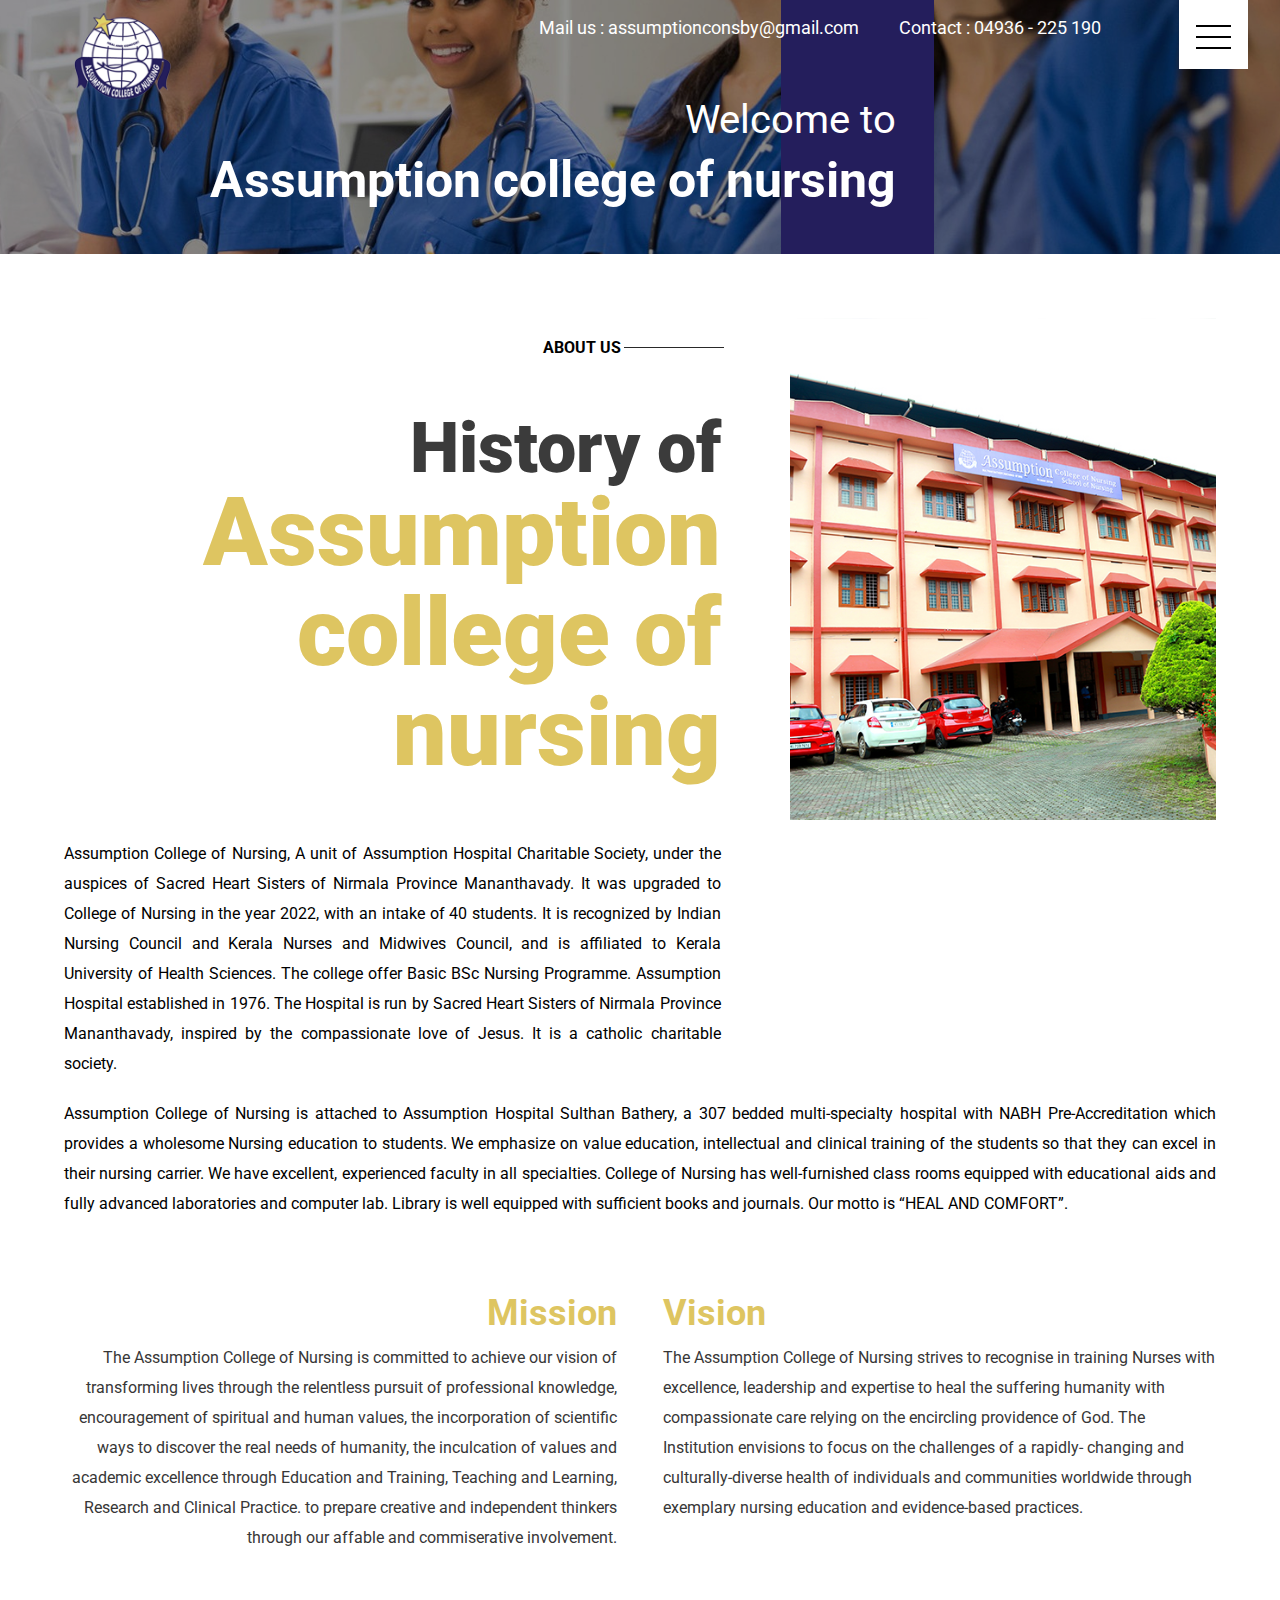
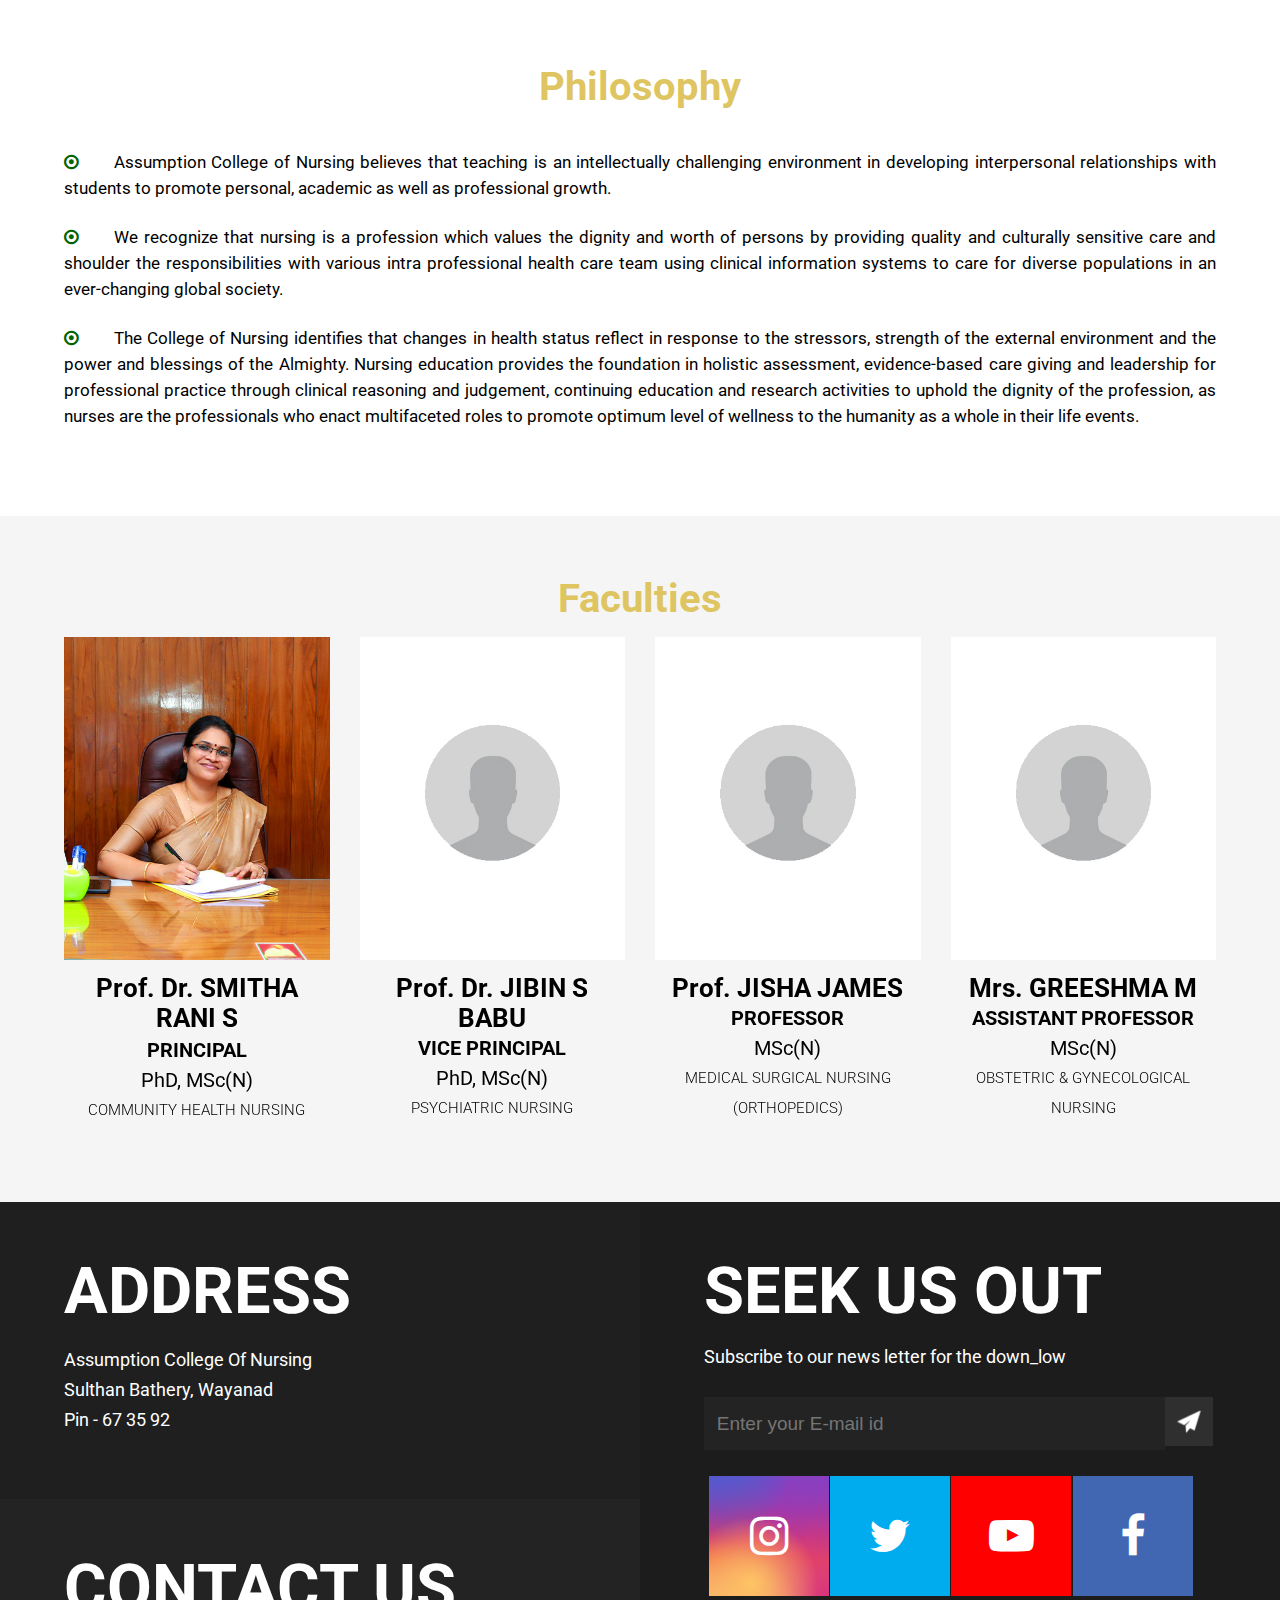
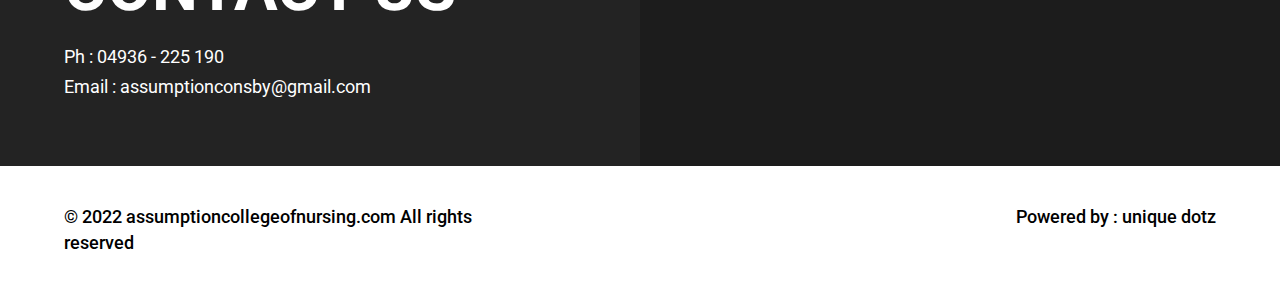
==== about.html @ 49dea348 "initial" ====
﻿<!DOCTYPE html PUBLIC "-//W3C//DTD XHTML 1.0 Transitional//EN" "http://www.w3.org/TR/xhtml1/DTD/xhtml1-transitional.dtd">
<html xmlns="http://www.w3.org/1999/xhtml">
<head>
<meta http-equiv="Content-Type" content="text/html; charset=utf-8" />
<meta name="viewport" content="width=device-width, initial-scale=1.0, maximum-scale=1">
<title>Assumption</title>
<link rel="shortcut icon" type="image/png" href="images/favicon.png" />
<link href="css/assumption.css" rel="stylesheet" type="text/css" />
<link href="https://fonts.googleapis.com/css2?family=Roboto:wght@100;300;400;500;900&display=swap" rel="stylesheet">
<link href="css/menu.css" rel="stylesheet" type="text/css" />
<link href="css/owl.css" rel="stylesheet" type="text/css" />
<meta name="description" content="assumption">
<meta name="keywords" content="assumption">
<link rel="stylesheet" href="fonts/font-awesome/css/font-awesome.min.css">

</head>

<body>
 
 <!--INDEX SLIDER-->
 
 
 
 <div class="header"></div>
 


 <div class="about_banner">
	 
    <div class="about_banner_overlay"></div>
    <div class="about_banner_cntnt"><h1 class="wow fadeInDown" data-wow-delay="0.4s">Welcome to <br /><span> Assumption college of nursing</span></h1></div>
    <div class="banner_blue"></div>
  </div>

 <div class="about">
    <div class="about_inner">
       <div class="about_inner_left">
       <h3  class="wow fadeInDown" data-wow-delay="0.4s">ABOUT US</h3>
       <h1 class="wow fadeInDown" data-wow-delay="0.5s">History of<br /><span> Assumption college of nursing </span></h1>
       <p>Assumption College of Nursing, A unit of Assumption Hospital Charitable Society, under the auspices of Sacred Heart Sisters of Nirmala Province Mananthavady. It was upgraded to College of Nursing in the year 2022, with an intake of 40 students. It is recognized by Indian Nursing Council and Kerala Nurses and Midwives Council, and is affiliated to Kerala University of Health Sciences. The college offer Basic BSc Nursing Programme.
        Assumption Hospital established in 1976. The Hospital is run by Sacred Heart Sisters of Nirmala Province Mananthavady, inspired by the compassionate love of Jesus. It is a catholic charitable society.
        
        </p>

       </div>
       <div class="about_inner_right">
        <div class="about_inner_right_img wow fadeInUp"><img src="images/about.jpg" /></div>
        </div>
        
        <div class="clear"></div>
        <p> Assumption College of Nursing is attached to Assumption Hospital Sulthan Bathery, a 307 bedded multi-specialty hospital with NABH Pre-Accreditation which provides a wholesome Nursing education to students. 
        
          We emphasize on value education, intellectual and clinical training of the students so that they can excel in their nursing carrier. We have excellent, experienced   faculty in all specialties. College of Nursing has well-furnished class rooms equipped with educational aids and fully advanced laboratories and computer lab. Library is well equipped with sufficient books and journals. Our motto is “HEAL AND COMFORT”. </p>
      </div>
      

        
        
        
    
   <div class="about_inner_inn">
       <div class="about_inner_inn_left">
       <h1>Mission</h1>
       <p>The Assumption College of Nursing is committed to achieve our vision of transforming lives through the relentless pursuit of professional knowledge, encouragement of spiritual and human values, the incorporation of scientific ways to discover the real needs of humanity, the inculcation of values and academic excellence through Education and Training, Teaching and Learning, Research and Clinical Practice. to prepare creative and independent thinkers through our affable and commiserative involvement.</p>
       </div>
      <div class="about_inner_inn_right">
       <h1>Vision</h1>
       <p>The Assumption College of Nursing strives to recognise in training Nurses with excellence, leadership and expertise to heal the suffering humanity with compassionate care relying on the encircling providence of God. The Institution envisions to focus on the challenges of a rapidly- changing and culturally-diverse health of individuals and communities worldwide through exemplary nursing education and evidence-based practices. </p>
       </div>
      <div class="clear"></div>
      </div>
      <div class="service_list">
        <div class="service_list_inner">
             <div class="service_line_top">
              <h6 class="wow fadeInDown" data-wow-delay="0.5s">  <br /><span>Philosophy</span></h6>
                    <h2></h2>
                    <ul>
                        <li><i class="fa fa-dot-circle-o" aria-hidden="true"></i>Assumption College of Nursing believes that teaching is an intellectually challenging environment in developing interpersonal relationships with students to promote personal, academic as well as professional growth.
                            </li>
                        <li><i class="fa fa-dot-circle-o" aria-hidden="true"></i>We recognize that nursing is a profession which values the dignity and worth of persons by providing quality and culturally sensitive care and shoulder the responsibilities with various intra professional health care team using clinical information systems to care for diverse populations in an ever-changing global society.
                        </li>
                        
                        <li><i class="fa fa-dot-circle-o" aria-hidden="true"></i>The College of Nursing identifies that changes in health status reflect in response to the stressors, strength of the external environment and the power and blessings of the Almighty. Nursing education provides the foundation in holistic assessment, evidence-based care giving and leadership for professional practice through clinical reasoning and judgement, continuing education and research activities to uphold the dignity of the profession, as nurses are the professionals who enact multifaceted roles to promote optimum level of wellness to the humanity as a whole in their life events.
                            </li>
                        
                    </ul>
                     
                    </div>
            
          <div class="clear"></div>
        </div>
     </div>  

   
   
   <div class="about_service">
     <div class="about_service_inner">
     <div class="about_service_inner_top"><h1 class="wow fadeInDown" data-wow-delay="0.5s">  <br /><span>Faculties</span></h1></div>
     <div class="about_service_inner_down">
       <div class="products_slider">
              <div class="products_slider_inner">
              
     <div class="facilities_index_owl">
    <div class="owlCarousel" id="slide6">
        <div class="item wow fadeInLeft">

            <div class="facilities_index_owl_img_listing">
            <div class="item_overlay"></div>
            <img src="images/smitha.jpg" alt="Assumption college of nursing" /> </div>  
            <div class="item_overlay_cntnt"><h1>Prof. Dr. SMITHA RANI S<span><br><b>PRINCIPAL</b><br>PhD, MSc(N)<h2>COMMUNITY HEALTH NURSING</h2></span></h1></div>
           </div>

           <div class="item wow fadeInLeft">

            <div class="facilities_index_owl_img_listing">
            <div class="item_overlay"></div>
            <img src="images/course1.jpg" alt="Assumption college of nursing" /> </div>  
            <div class="item_overlay_cntnt"><h1>Prof. Dr. JIBIN S BABU<br><span><b>VICE PRINCIPAL</b><br>PhD, MSc(N)<br><h2>PSYCHIATRIC NURSING</h2></span></h1></div>
           </div>


           <div class="item wow fadeInLeft">

            <div class="facilities_index_owl_img_listing">
            <div class="item_overlay"></div>
            <img src="images/course1.jpg" alt="Assumption college of nursing" /> </div>  
            <div class="item_overlay_cntnt"><h1>Prof. JISHA JAMES <br><span><b>PROFESSOR</b><br> MSc(N)<br><h2>MEDICAL SURGICAL NURSING
              (ORTHOPEDICS)</h2>
              </span></h1></div>
           </div>
           <div class="item wow fadeInLeft">

            <div class="facilities_index_owl_img_listing">
            <div class="item_overlay"></div>
            <img src="images/course1.jpg" alt="Assumption college of nursing" /> </div>  
            <div class="item_overlay_cntnt"><h1>Mrs. GREESHMA M<br><span><b>ASSISTANT PROFESSOR</b><br>MSc(N)<br><h2>OBSTETRIC & GYNECOLOGICAL NURSING
              </h2></span></h1></div>
           </div>

           <div class="item wow fadeInLeft">

            <div class="facilities_index_owl_img_listing">
            <div class="item_overlay"></div>
            <img src="images/course1.jpg" alt="Assumption college of nursing" /> </div>  
            <div class="item_overlay_cntnt"><h1>Sr. LISY JOSE  <br><span><b>LECTURER</b><br>MSc(N)<br><h2>COMMUNITY HEALTH NURSING</h2></span></h1></div>
           </div>

           <div class="item wow fadeInLeft">

            <div class="facilities_index_owl_img_listing">
            <div class="item_overlay"></div>
            <img src="images/jintu.jpg" alt="Assumption college of nursing" /> </div>  
            <div class="item_overlay_cntnt"><h1>Mrs. JINTU M K<br><span><b>LECTURER</b><br>MSc(N)<br><h2>MEDICAL SURGICAL NURSING
              <br>(CARDIO THORASIC NURSING )
              </h2></span></h1></div>
           </div>
           <div class="item wow fadeInLeft">

            <div class="facilities_index_owl_img_listing">
            <div class="item_overlay"></div>
            <img src="images/course1.jpg" alt="Assumption college of nursing" /> </div>  
            <div class="item_overlay_cntnt"><h1>Sr. LIJI <br><span><b>LECTURER</b><br>MSc(N)<br><h2>MEDICAL SURGICAL NURSING
              (NURO SCIENCE)
              </h2></span></h1></div>
           </div>
           <div class="item wow fadeInLeft">

            <div class="facilities_index_owl_img_listing">
            <div class="item_overlay"></div>
            <img src="images/seema.jpg" alt="Assumption college of nursing" /> </div>  
            <div class="item_overlay_cntnt"><h1>Mrs. SEEMA MS <br><span><b>LECTURER</b><br>MSc(N)<br><h2>MEDICAL SURGICAL NURSING
              (NURO SCIENCE)
              </h2></span></h1></div>
           </div>
           
              
     </div>
     </div>        
     </div>                  
     </div>
     
     </div>
     
     </div>
   </div>

</div>

	
<section class="footer_inner_full"></section>	
	
	
	
	
	
   
<script src="js/main_jQuery.js" type="text/javascript"></script> 
<script src="js/slider.js" type="text/javascript" charset="utf-8"></script> 
<script src="js/owl.js" type="text/javascript" charset="utf-8"></script> 
<script  src="js/menu.js"></script>
<script  src="js/footer.js"></script>
<script  src="js/header.js"></script>

<script type="text/javascript" charset="utf-8">
    if (document.documentElement.clientWidth > 980) {
    $(function() { var logo = $(".header"); $(window).scroll(function() {
    var scroll = $(window).scrollTop();
    
        if (scroll >= 400) {
          if(!logo.hasClass("Header_fixed")) {
            logo.hide();
            logo.removeClass('header').addClass("Header_fixed").fadeIn(0);
          }
        } else {
          if(!logo.hasClass("header")) {
            logo.hide();
            logo.removeClass("Header_fixed").addClass('header').fadeIn(0);
          }
        }
    
    });
    });	
    }
    </script> 
  


 

<script>

    $('#slide6').owlCarousel({
    loop:true,
    margin:30,
    nav:false,
	autoplay:true,
     autoplayTimeout:3000,
    autoplayHoverPause:true,
    responsive:{
        0:{
            items:1,
			  margin:0
        },
		400:{
            items:2
        },
        600:{
            items:3
        },
        1000:{
            items:4
        }
    }
})


</script> 
</body>
</html>
---- css/assumption.css ----
/*=== Attached CSS Files
=============================================================================*/
@import url("reset.css");
@import url("base.css");


@import url("style.css");
@import url("responsive.css");



/*@import url(http://fonts.googleapis.com/css?family=Open+Sans:300italic,400italic,600italic,700italic,800italic,400,800,300,600,700);
*/
---- css/menu.css ----
.cd-logo, .cd-nav-trigger {
  position: relative;
  display: inline-block;
}

.cd-logo {
  top: 28px;
  left: 5%;
}
.cd-logo img {
  display: block;
}

.cd-nav-trigger {
  top: 0;
  right: 5%;
  height: 44px;
  width: 44px;
  z-index: 5;
  /* image replacement */
  overflow: hidden;
  text-indent: 100%;
  white-space: nowrap;
}
.cd-nav-trigger .cd-icon {
  /* icon created in CSS */
  position: absolute;
  left: 50%;
  top: 50%;
  bottom: auto;
  right: auto;
  -webkit-transform: translateX(-50%) translateY(-50%);
  -moz-transform: translateX(-50%) translateY(-50%);
  -ms-transform: translateX(-50%) translateY(-50%);
  -o-transform: translateX(-50%) translateY(-50%);
  transform: translateX(-50%) translateY(-50%);
  display: inline-block;
  width:35px;
  height: 2px;
  background-color: #ffffff;
  z-index: 10;
}
.cd-nav-trigger .cd-icon::before {
  /* upper and lower lines of the menu icon */
  position: absolute;
  top:0;
  right: 0;
  width:100%;
  height: 100%;
  background-color: #ffffff;
  /* Force Hardware Acceleration in WebKit */
  -webkit-transform: translateZ(0);
  -moz-transform: translateZ(0);
  -ms-transform: translateZ(0);
  -o-transform: translateZ(0);
  transform: translateZ(0);
  -webkit-backface-visibility: hidden;
  backface-visibility: hidden;
  /* apply transition to transform property */
  -webkit-transition: -webkit-transform .3s;
  -moz-transition: -moz-transform .3s;
  transition: transform .3s;
}
 .cd-nav-trigger .cd-icon:after {
  /* upper and lower lines of the menu icon */
  position: absolute;
  top:0;
  right: 0;
  width:80%;
  height: 100%;
  background-color: #ffffff;
  /* Force Hardware Acceleration in WebKit */
  -webkit-transform: translateZ(0);
  -moz-transform: translateZ(0);
  -ms-transform: translateZ(0);
  -o-transform: translateZ(0);
  transform: translateZ(0);
  -webkit-backface-visibility: hidden;
  backface-visibility: hidden;
  /* apply transition to transform property */
  -webkit-transition: -webkit-transform .3s;
  -moz-transition: -moz-transform .3s;
  transition: transform .3s;
}
.cd-nav-trigger .cd-icon::before {
  -webkit-transform: translateY(-6px) rotate(deg);
  -moz-transform: translateY(-6px) rotate(0deg);
  -ms-transform: translateY(-6px) rotate(0deg);
  -o-transform: translateY(-6px) rotate(0deg);
  transform: translateY(-6px) rotate(0deg);
}
.cd-nav-trigger .cd-icon::after {
  -webkit-transform: translateY(6px) rotate(0deg);
  -moz-transform: translateY(6px) rotate(0deg);
  -ms-transform: translateY(6px) rotate(0deg);
  -o-transform: translateY(6px) rotate(0deg);
  transform: translateY(6px) rotate(0deg);
}
.cd-nav-trigger::before, .cd-nav-trigger::after {
  /* 2 rounded colored backgrounds for the menu icon */
  position: absolute;
  top: 0;
  left: 0;
  border-radius: 50%;
  height: 100%;
  width: 100%;
  /* Force Hardware Acceleration in WebKit */
  -webkit-transform: translateZ(0);
  -moz-transform: translateZ(0);
  -ms-transform: translateZ(0);
  -o-transform: translateZ(0);
  transform: translateZ(0);
  -webkit-backface-visibility: hidden;
  backface-visibility: hidden;
  -webkit-transition-property: -webkit-transform;
  -moz-transition-property: -moz-transform;
  transition-property: transform;
}
.cd-nav-trigger::before {

  -webkit-transform: scale(1);
  -moz-transform: scale(1);
  -ms-transform: scale(1);
  -o-transform: scale(1);
  transform: scale(1);
  -webkit-transition-duration: 0.3s;
  -moz-transition-duration: 0.3s;
  transition-duration: 0.3s;
  -webkit-transition-delay: 0.4s;
  -moz-transition-delay: 0.4s;
  transition-delay: 0.4s;
}
.cd-nav-trigger::after {
  background-color: #89469b;
  -webkit-transform: scale(0);
  -moz-transform: scale(0);
  -ms-transform: scale(0);
  -o-transform: scale(0);
  transform: scale(0);
  -webkit-transition-duration: 0s;
  -moz-transition-duration: 0s;
  transition-duration: 0s;
  -webkit-transition-delay: 0s;
  -moz-transition-delay: 0s;
  transition-delay: 0s;
}
.cd-nav-trigger.close-nav::before {
  /* user clicks on the .cd-nav-trigger element - 1st rounded background disappears */
  -webkit-transform: scale(0);
  -moz-transform: scale(0);
  -ms-transform: scale(0);
  -o-transform: scale(0);
  transform: scale(0);
  
}
.cd-nav-trigger.close-nav::after {
  /* user clicks on the .cd-nav-trigger element - 2nd rounded background appears */
  -webkit-transform: scale(1);
  -moz-transform: scale(1);
  -ms-transform: scale(1);
  -o-transform: scale(1);
  transform: scale(1);
  -webkit-transition-duration: 0.3s;
  -moz-transition-duration: 0.3s;
  transition-duration: 0.3s;
  -webkit-transition-delay: 0.4s;
  -moz-transition-delay: 0.4s;
  transition-delay: 0.4s;
}
.cd-nav-trigger.close-nav .cd-icon {
  /* user clicks on the .cd-nav-trigger element - transform the icon */
  background-color: rgba(255, 255, 255, 0);
}
.cd-nav-trigger.close-nav .cd-icon::after{
	display:none;
}
.cd-nav-trigger.close-nav .cd-icon::before {
  background-color: white !important;
}
.cd-nav-trigger.close-nav .cd-icon::before {
  -webkit-transform: translateY(0) rotate(180deg);
  -moz-transform: translateY(0) rotate(1800deg);
  -ms-transform: translateY(0) rotate(1800deg);
  -o-transform: translateY(0) rotate(1800deg);
  transform: translateY(0) rotate(180deg);
  
}
.cd-nav-trigger.close-nav .cd-icon::after {
  -webkit-transform: translateY(0) rotate(-45deg);
  -moz-transform: translateY(0) rotate(-45deg);
  -ms-transform: translateY(0) rotate(-45deg);
  -o-transform: translateY(0) rotate(-45deg);
  transform: translateY(0) rotate(-45deg);
}

.cd-primary-nav {
  /* by default it's hidden */
  position: fixed;
  left: 0;
  top: 0;
  height: 100%;
  width: 90%;
  padding: 80px 5%;
  z-index: 3;
  overflow: auto;
  /* this fixes the buggy scrolling on webkit browsers - mobile devices only - when overflow property is applied */
  -webkit-overflow-scrolling: touch;
  visibility: hidden;
  opacity: 0;
  -webkit-transition: visibility 0s, opacity 0.3s;
  -moz-transition: visibility 0s, opacity 0.3s;
  transition: visibility 0s, opacity 0.3s;
}
.cd-primary-nav li {
  margin: 10% 10%;
  text-align: right;
  text-transform: capitalize;
}
.cd-primary-nav a {
  font-size: 40px;
  -webkit-font-smoothing: antialiased;
  -moz-osx-font-smoothing: grayscale;
  -webkit-transition: color 0.2s;
  -moz-transition: color 0.2s;
  transition: color 0.2s;
	color: #fff;
	text-align: right;
	text-transform: capitalize;
}
.cd-primary-nav a:hover {
  color: #046ca0;
}
.cd-primary-nav.fade-in {
  /* navigation visible at the end of the circle animation */
  visibility: visible;
  opacity: 1;
}
@media only screen and (min-width: 768px) {
  .cd-primary-nav li {
    margin: 2em 0;
  }
  .cd-primary-nav a {
    font-size: 28px;
    font-size: 1.75rem;
  }
}
@media only screen and (min-width: 1170px) {
  .cd-primary-nav li {
    margin: 4em 0;
  }
  .cd-primary-nav a {
    font-size: 40px;
	  text-transform: lowercase;
  }
	
}

.cd-overlay-nav, .cd-overlay-content {
  /* containers of the 2 main rounded backgrounds - these containers are used to position the rounded bgs behind the menu icon */
  position: fixed;
  top: 18px;
  right: 5%;
  height: 4px;
  width: 4px;
  -webkit-transform: translateX(-20px) translateY(20px);
  -moz-transform: translateX(-20px) translateY(20px);
  -ms-transform: translateX(-20px) translateY(20px);
  -o-transform: translateX(-20px) translateY(20px);
  transform: translateX(-20px) translateY(20px);
}
.cd-overlay-nav span, .cd-overlay-content span {
  display: inline-block;
  position: absolute;
  border-radius: 50%;
  /* Force Hardware Acceleration in WebKit */
  -webkit-transform: translateZ(0);
  -moz-transform: translateZ(0);
  -ms-transform: translateZ(0);
  -o-transform: translateZ(0);
  transform: translateZ(0);
  -webkit-backface-visibility: hidden;
  backface-visibility: hidden;
  will-change: transform;
  -webkit-transform-origin: 50% 50%;
  -moz-transform-origin: 50% 50%;
  -ms-transform-origin: 50% 50%;
  -o-transform-origin: 50% 50%;
  transform-origin: 50% 50%;
  -webkit-transform: scale(0);
  -moz-transform: scale(0);
  -ms-transform: scale(0);
  -o-transform: scale(0);
  transform: scale(0);
}
.cd-overlay-nav.is-hidden, .cd-overlay-content.is-hidden {
  /* background fades out at the end of the animation */
  opacity: 0;
  visibility: hidden;
  -webkit-transition: opacity .3s 0s, visibility 0s .3s;
  -moz-transition: opacity .3s 0s, visibility 0s .3s;
  transition: opacity .3s 0s, visibility 0s .3s;
}

.cd-overlay-nav {
  /* main rounded colored bg 1 */
  z-index: 2;
}
.cd-overlay-nav span {
  background-color: #1d94cf;
}

.cd-overlay-content {
  /* main rounded colored bg 2 */
  z-index: 4;
}
.cd-overlay-content span {
  background-color: #89469b;
}
.container a {
  display: inline-block;
  position: relative;
  text-align: center;
  color: #FF5252;
  text-decoration: none;
  font-size: 20px;
  overflow: hidden;
  top: 5px;
}
.container a:after {
  content: '';
  position: absolute;
  background: #FF5252;
  height: 2px;
  width: 0%;
  -webkit-transform: translateX(-50%);
          transform: translateX(-50%);
  left: 50%;
  bottom: 0;
  transition: .35s ease;
}
.container a:hover:after, .container a:focus:after, .container a:active:after {
  width: 100%;
}

.button_container {
  position: fixed;
   top:0;
  right: 2.5%;
  height: 27px;
  width: 35px;
  cursor: pointer;
  z-index: 100;
  background:#ffffff;
  border-top:#ffffff solid 25px;
  border-bottom:#ffffff solid 17px;
  border-right:#ffffff solid 17px;
  border-left:#ffffff solid 17px;
  transition: opacity .25s ease;
    opacity:1;
}
.button_container:hover {
  opacity: .7;
}
.button_container.active .top {
  -webkit-transform: translateY(11px) translateX(0) rotate(45deg);
          transform: translateY(11px) translateX(0) rotate(45deg);
  background: #000;
}
.button_container.active .middle {
  opacity: 0;
  background: #000;
}
.button_container.active .bottom {
  -webkit-transform: translateY(-11px) translateX(0) rotate(-45deg);
          transform: translateY(-11px) translateX(0) rotate(-45deg);
  background: #000;
}
.button_container span {
  background: rgb(0, 0, 0);
  border: none;
  height: 2px;
  width: 100%;
  position: absolute;
  top: 0;
  right: 0;
  transition: all .35s ease;
  cursor: pointer;
}
.button_container span:nth-of-type(2) {
  top: 11px;
  width:100%;
}
.button_container span:nth-of-type(3) {
  top: 22px;
}

.overlay {
  position: fixed;
	background:#241e5c;
  top: 0;
  left: 0;
  width: 100%;
  height: 0%;
  visibility: hidden;
  transition: opacity .35s, visibility .35s, height .35s;
  overflow: hidden;
}
.overlay.open {
  opacity:1;
  visibility: visible;
  height: 100%;
}
.overlay.open li {
  -webkit-animation: fadeInRight .5s ease forwards;
          animation: fadeInRight .5s ease forwards;
  -webkit-animation-delay: .35s;
          animation-delay: .35s;
}
.overlay.open li:nth-of-type(2) {
  -webkit-animation-delay: .4s;
          animation-delay: .4s;
}
.overlay.open li:nth-of-type(3) {
  -webkit-animation-delay: .45s;
          animation-delay: .45s;
}
.overlay.open li:nth-of-type(4) {
  -webkit-animation-delay: .50s;
          animation-delay: .50s;
}
.overlay nav {
  position: relative;
  height: 70%;
  top: 50%;
  -webkit-transform: translateY(-50%);
          transform: translateY(-50%);
  font-size: 50px;
  font-weight: 400;
  text-align: center;
}
.overlay ul {
  list-style: none;
  padding: 0;
  margin: 0 auto;
  display: inline-block;
  position: relative;
  height: 100%;
}
.overlay ul li {
  display: block;
  padding-bottom:25%;
  position: relative;
  opacity: 0;
}
.overlay ul li a {
  display: block;
  position: relative;
  color: #FFF;
  text-decoration: none;;
  font-size:34px;
  text-transform: capitalize;
  line-height:30px;
}
.overlay ul li a:hover:after, .overlay ul li a:focus:after, .overlay ul li a:active:after {
  width: 100%;
}
.overlay ul li a:after {
  content: '';
  position: absolute;
  bottom: 0;
  left: 50%;
  top:1.5em;
  width: 0%;
  -webkit-transform: translateX(-50%);
          transform: translateX(-50%);
  height: 2px;
  background: #FFF;
  transition: .35s;
}

@-webkit-keyframes fadeInRight {
  0% {
    opacity: 0;
    left: 20%;
  }
  100% {
    opacity: 1;
    left: 0;
  }
}

@keyframes fadeInRight {
  0% {
    opacity: 0;
    left: 20%;
  }
  100% {
    opacity: 1;
    left: 0;
  }
}
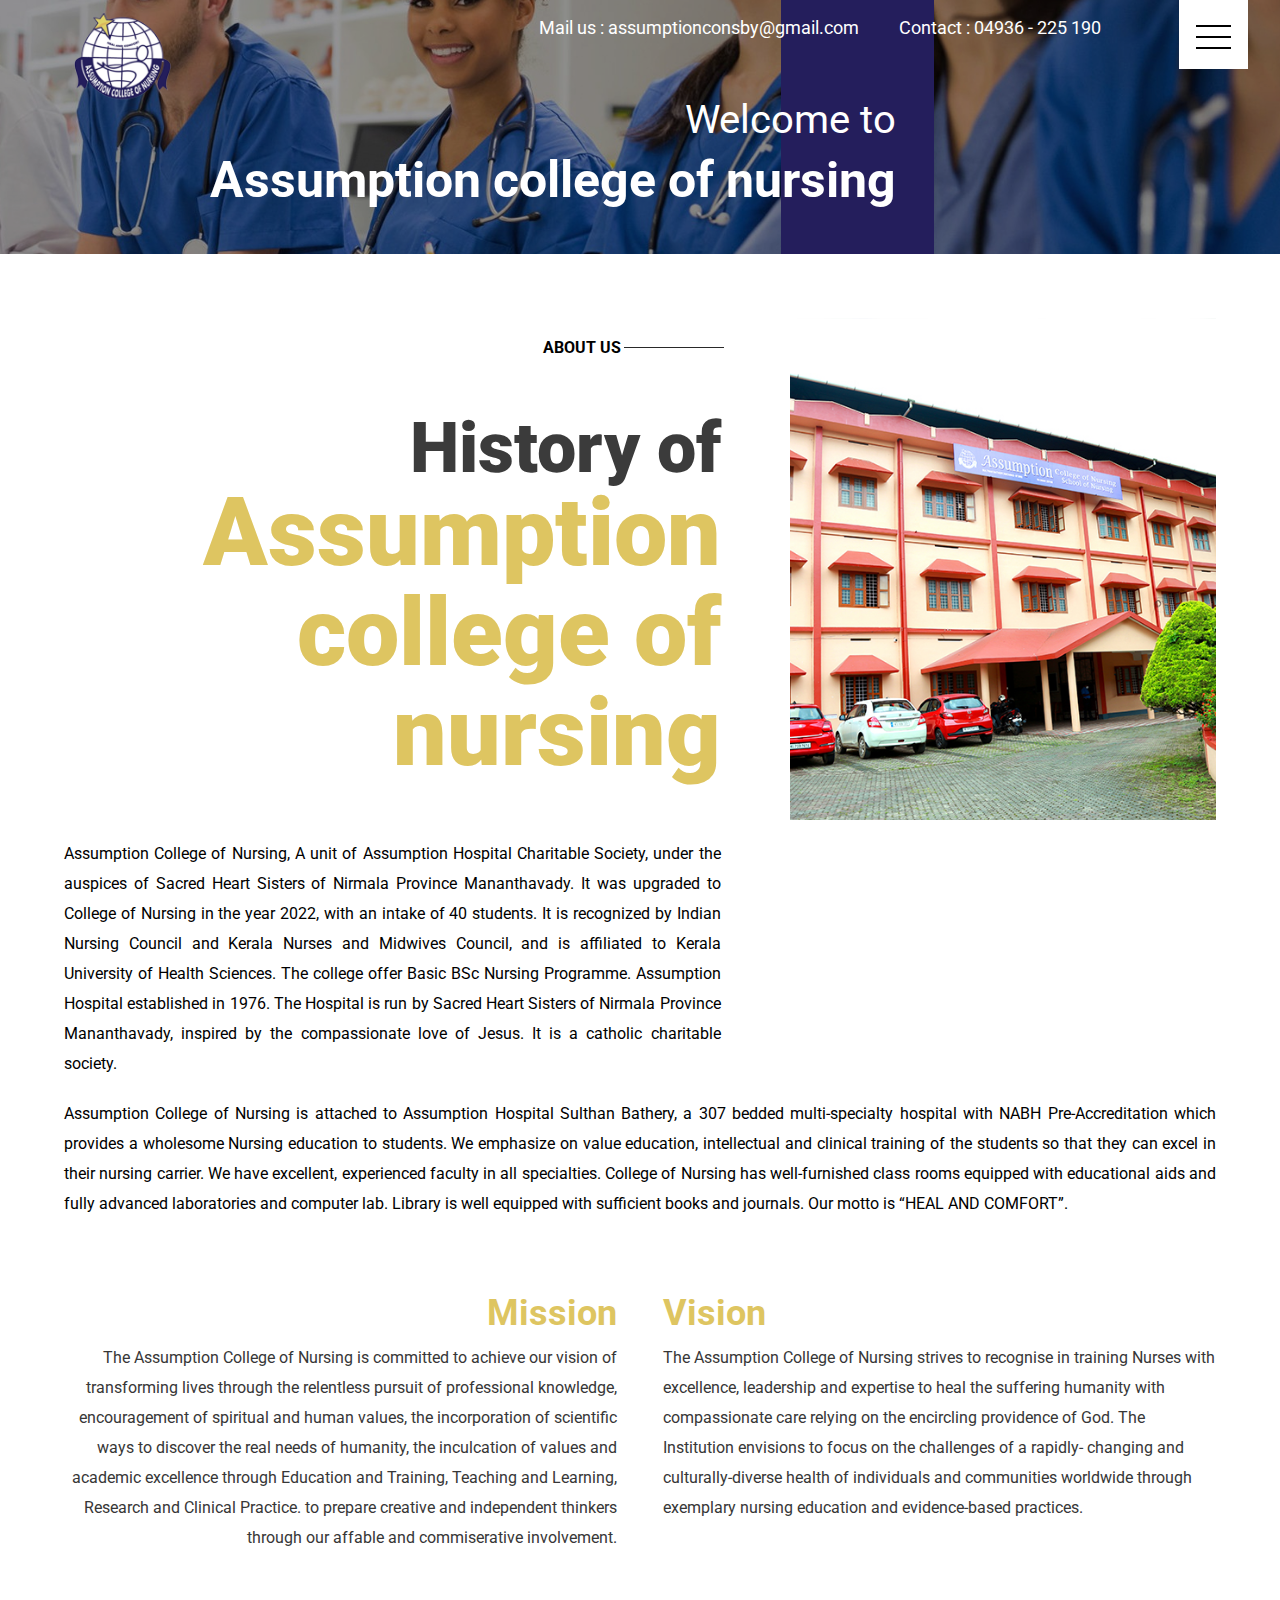
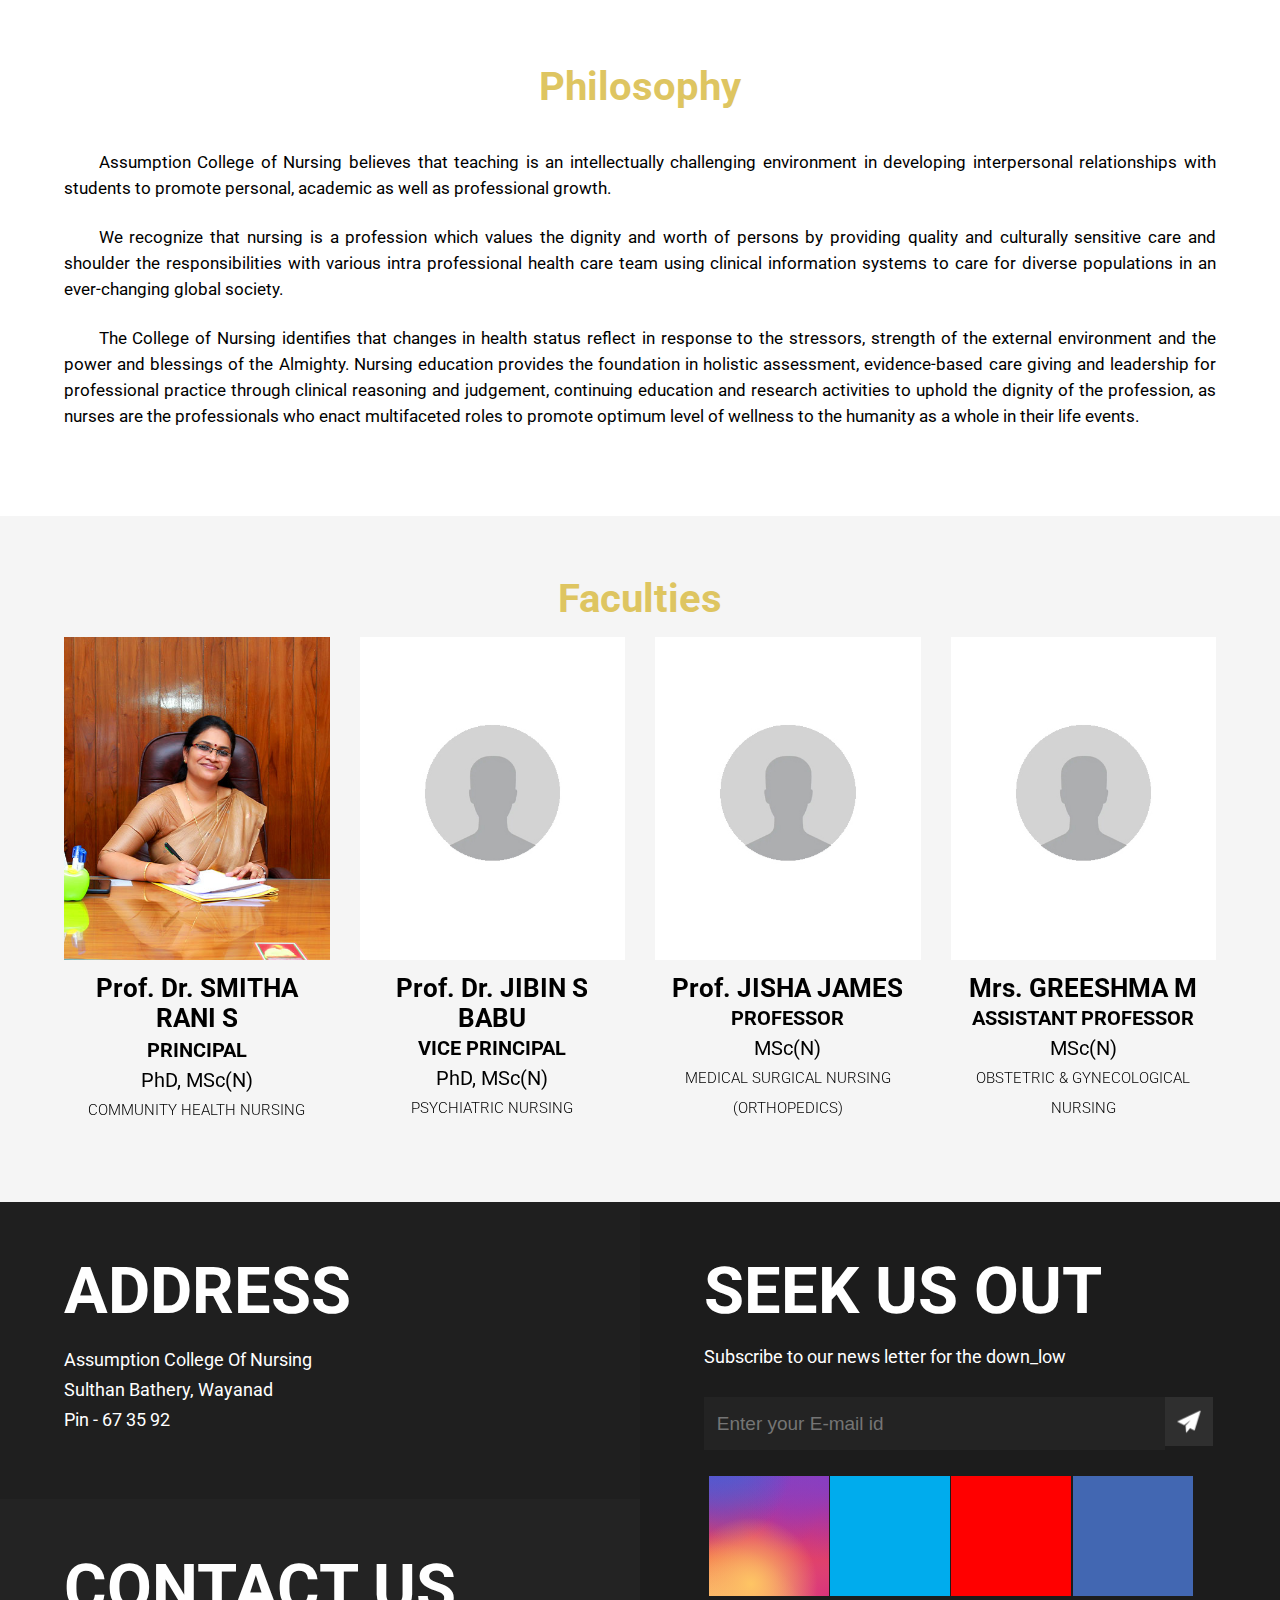
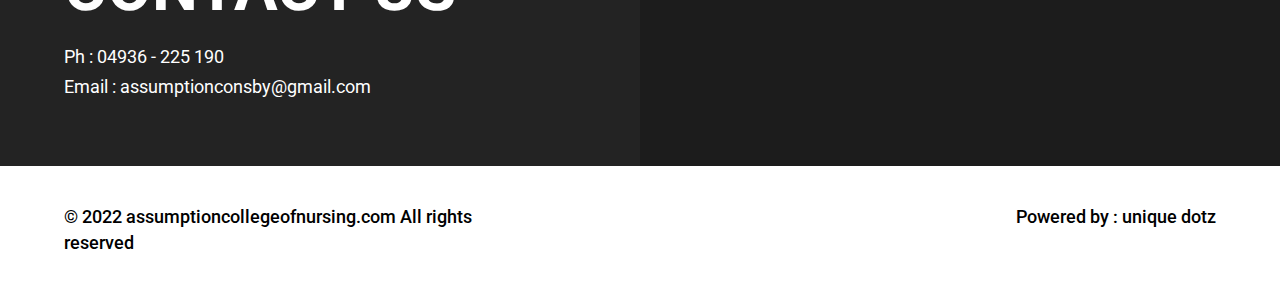
==== commit 8dcf3368: "abou1t" ====
--- a/about.html
+++ b/about.html
@@ -11,7 +11,6 @@
 <link href="css/owl.css" rel="stylesheet" type="text/css" />
 <meta name="description" content="assumption">
 <meta name="keywords" content="assumption">
-<link rel="stylesheet" href="fonts/font-awesome/css/font-awesome.min.css">
 
 </head>
 
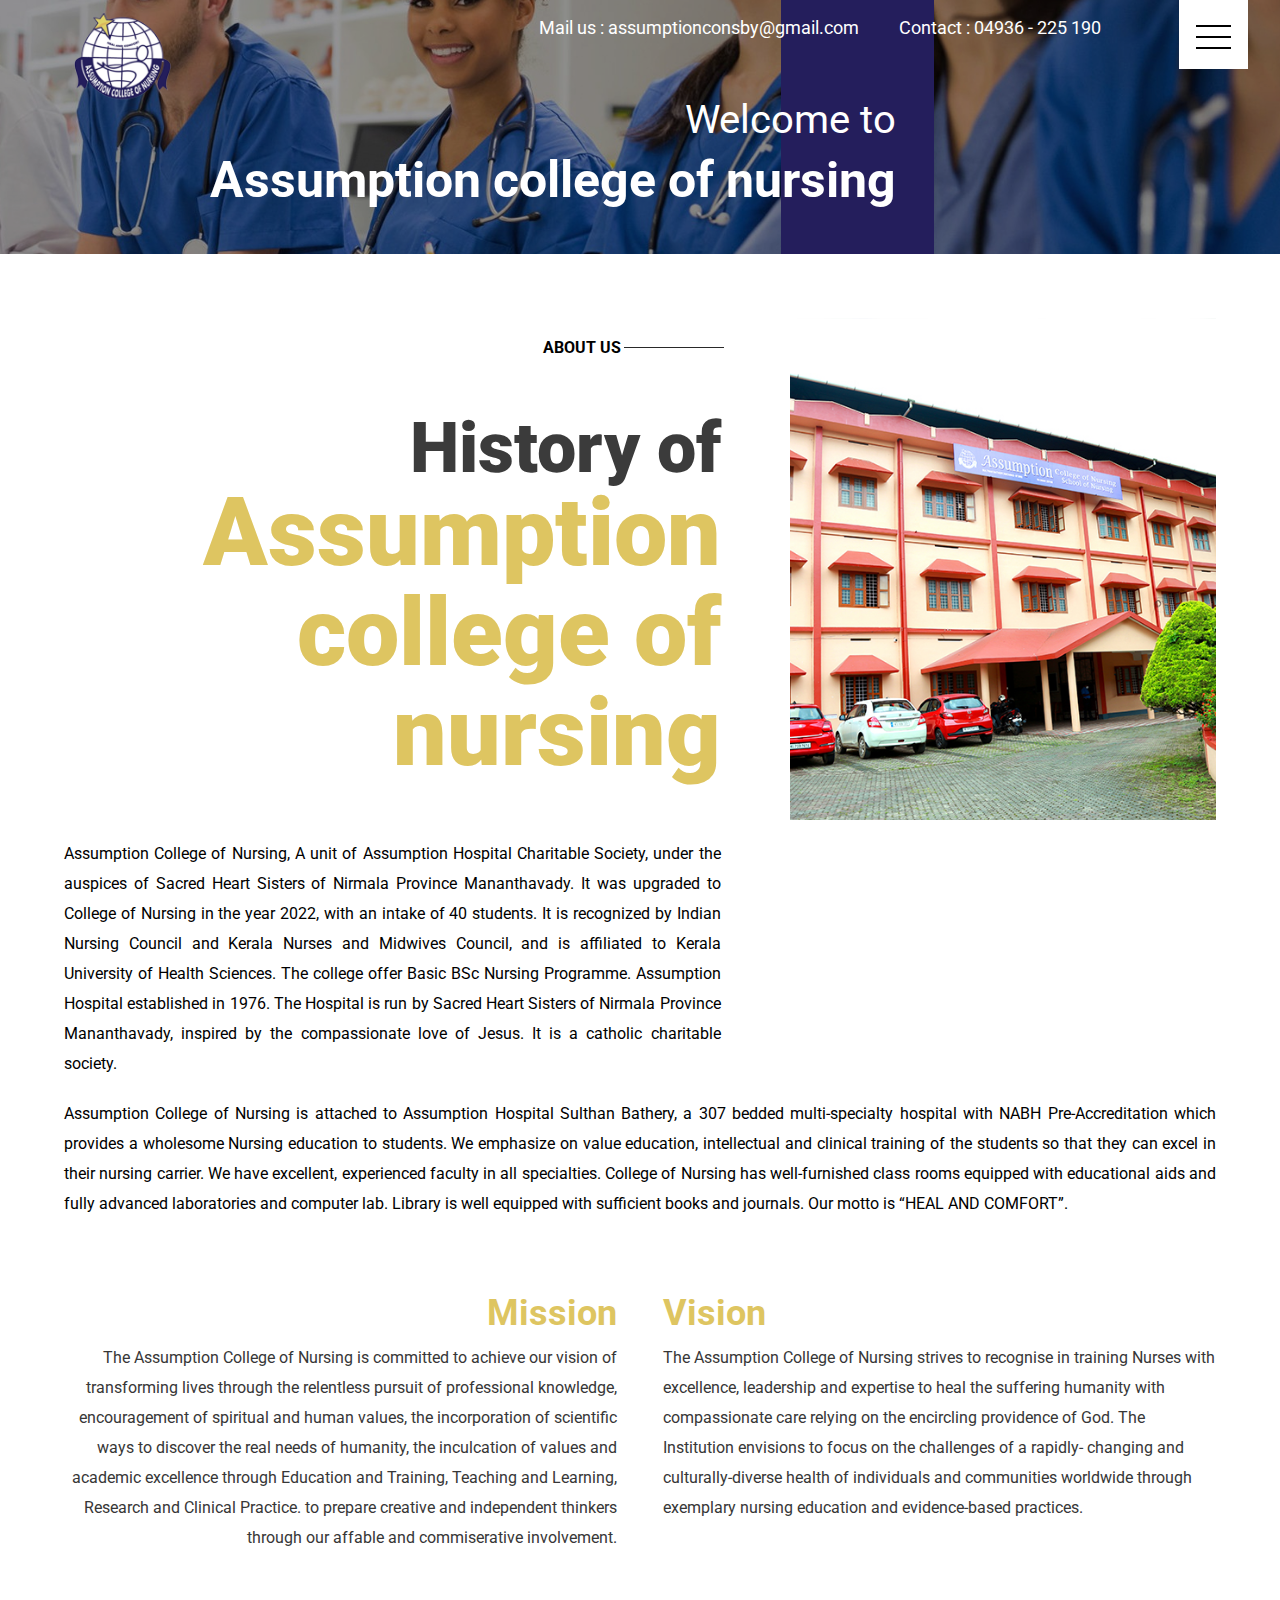
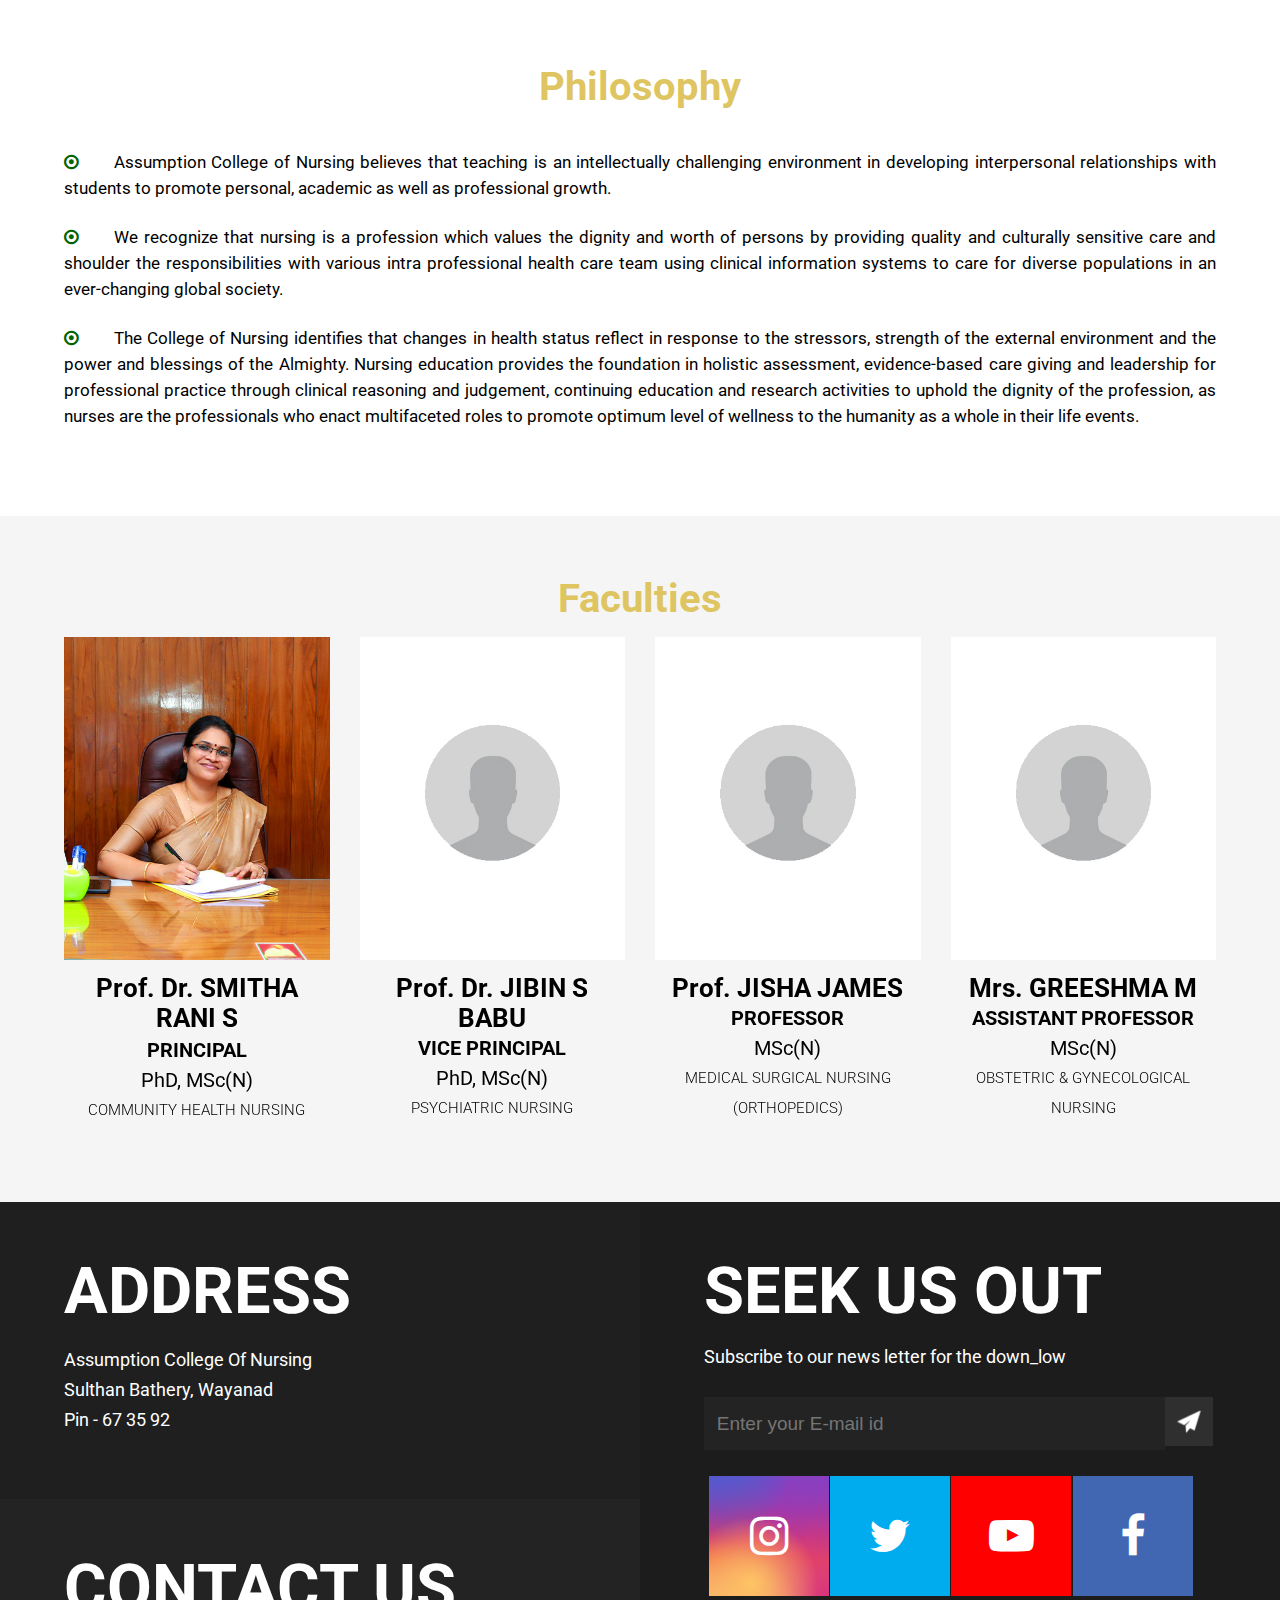
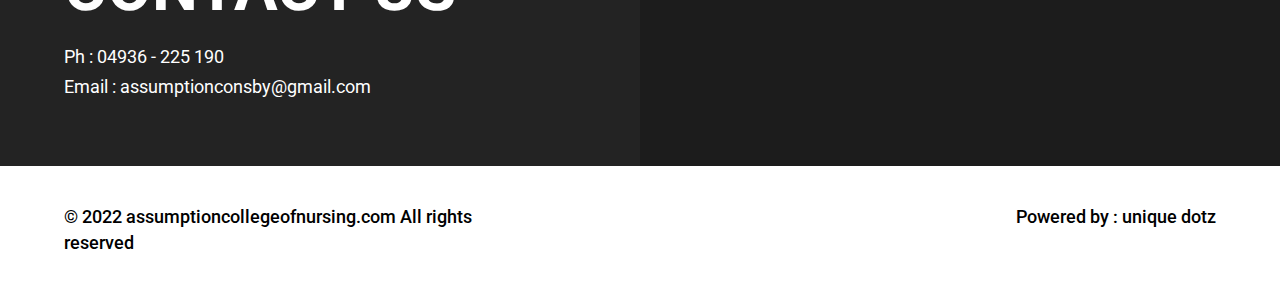
==== commit 56b1a61f: "full" ====
--- a/about.html
+++ b/about.html
@@ -11,6 +11,7 @@
 <link href="css/owl.css" rel="stylesheet" type="text/css" />
 <meta name="description" content="assumption">
 <meta name="keywords" content="assumption">
+<link rel="stylesheet" href="fonts/font-awesome/css/font-awesome.min.css">
 
 </head>
 
